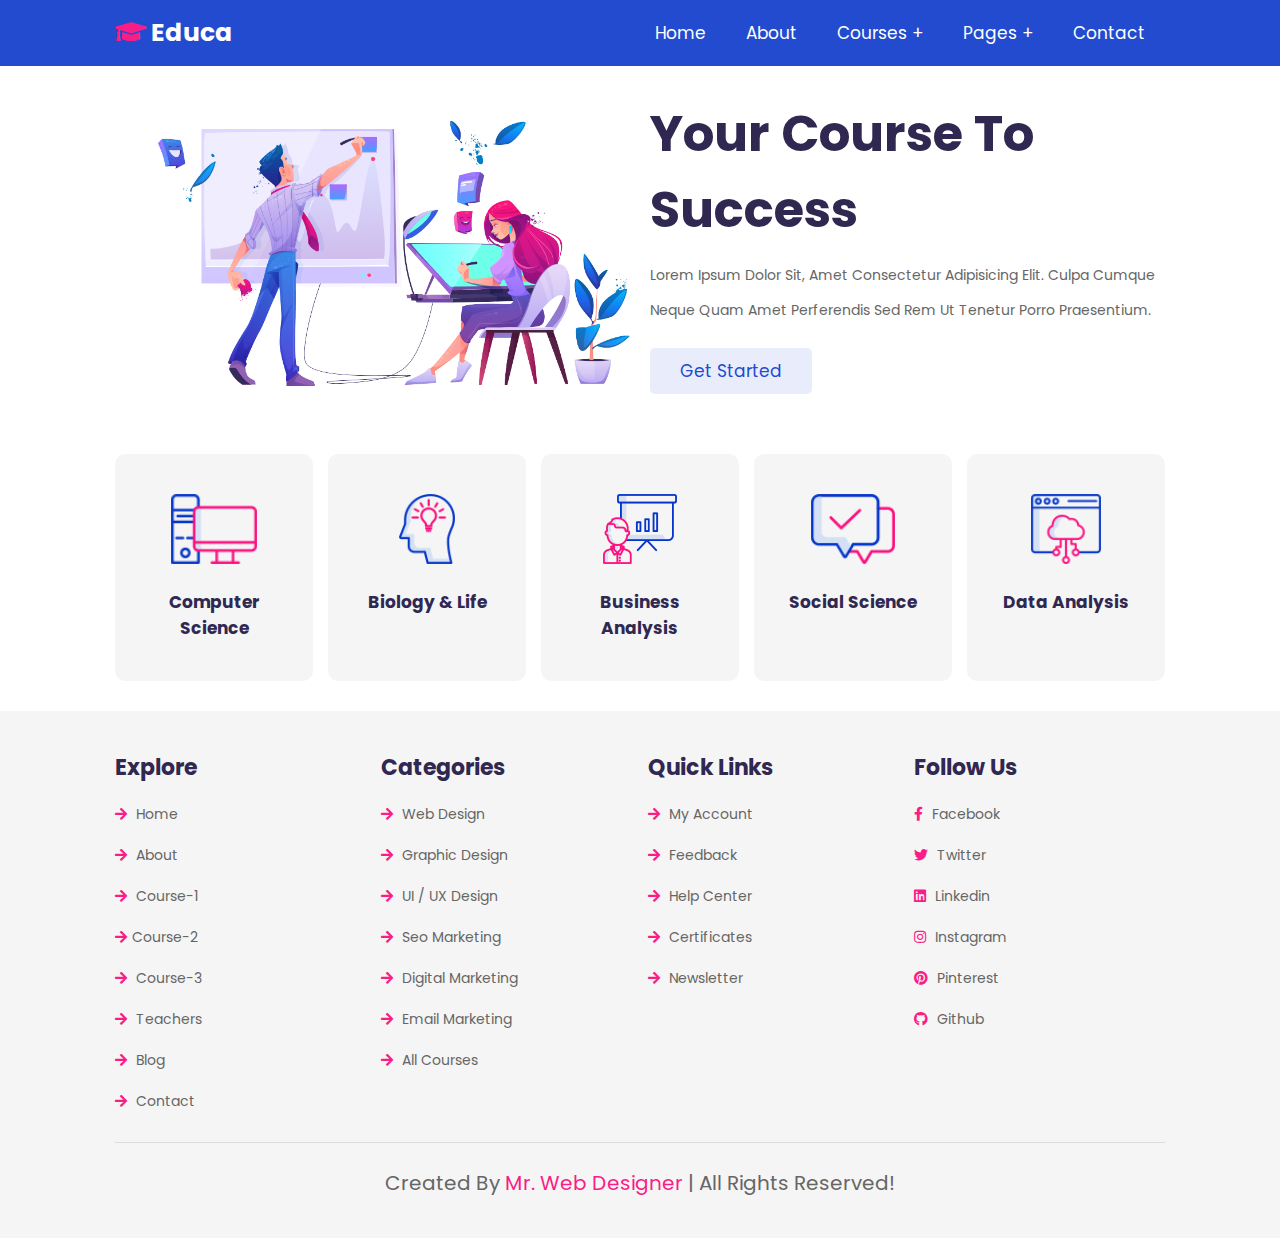
==== index.html @ 273ac565 "Rename home.html to index.html" ====
<!DOCTYPE html>
<html lang="en">
<head>
    <meta charset="UTF-8">
    <meta http-equiv="X-UA-Compatible" content="IE=edge">
    <meta name="viewport" content="width=device-width, initial-scale=1.0">
    <title>home</title>

    <!-- font awesome cdn link  -->
    <link rel="stylesheet" href="https://cdnjs.cloudflare.com/ajax/libs/font-awesome/5.15.4/css/all.min.css">

    <!-- custom css file link  -->
    <link rel="stylesheet" href="css/style.css">

</head>
<body>
    
<!-- header section starts  -->

<header class="header">

    <a href="home.html" class="logo"> <i class="fas fa-graduation-cap"></i> educa </a>

    <div id="menu-btn" class="fas fa-bars"></div>

    <nav class="navbar">
        <ul>
            <li><a href="home.html">home</a></li>
            <li><a href="about.html">about</a></li>
            <li><a href="#">courses +</a>
                <ul>
                    <li><a href="course-1.html">course 01</a></li>
                    <li><a href="course-2.html">course 02</a></li>
                    <li><a href="course-3.html">course 03</a></li>
                </ul>
            </li>
            <li><a href="#">pages +</a>
                <ul>
                    <li><a href="teachers.html">teachers</a></li>
                    <li><a href="blog.html">blogs</a></li>
                </ul>
            </li>
            <li><a href="contact.html">contact</a></li>
        </ul>
    </nav>

</header>

<!-- header section ends -->

<!-- home section starts  -->

<section class="home">

    <div class="image">
        <img src="images/home-img.png" alt="">
    </div>

    <div class="content">
        <h3>your course to success</h3>
        <p>Lorem ipsum dolor sit, amet consectetur adipisicing elit. Culpa cumque neque quam amet perferendis sed rem ut tenetur porro praesentium.</p>
        <a href="#" class="btn">get started</a>
    </div>

</section>

<!-- home section ends -->

<!-- categories section starts  -->

<section class="category">

    <a href="#" class="box">
        <img src="images/category-1.png" alt="">
        <h3>computer science</h3>
    </a>

    <a href="#" class="box">
        <img src="images/category-2.png" alt="">
        <h3>biology & life</h3>
    </a>

    <a href="#" class="box">
        <img src="images/category-3.png" alt="">
        <h3>business analysis</h3>
    </a>

    <a href="#" class="box">
        <img src="images/category-4.png" alt="">
        <h3>social science</h3>
    </a>

    <a href="#" class="box">
        <img src="images/category-5.png" alt="">
        <h3>data analysis</h3>
    </a>

</section>

<!-- categories section ends -->












<!-- footer section starts  -->

<section class="footer">

    <div class="box-container">

        <div class="box">
            <h3>explore</h3>
            <a href="home.html"> <i class="fas fa-arrow-right"></i> home </a>
            <a href="about.html"> <i class="fas fa-arrow-right"></i> about </a>
            <a href="course-1.html"> <i class="fas fa-arrow-right"></i> course-1 </a>
            <a href="course-2.html"> <i class="fas fa-arrow-right"></i>course-2 </a>
            <a href="course-3.html"> <i class="fas fa-arrow-right"></i> course-3 </a>
            <a href="teachers.html"> <i class="fas fa-arrow-right"></i> teachers </a>
            <a href="blog.html"> <i class="fas fa-arrow-right"></i> blog </a>
            <a href="contact.html"> <i class="fas fa-arrow-right"></i> contact </a>
        </div>

        <div class="box">
            <h3>categories</h3>
            <a href="#"> <i class="fas fa-arrow-right"></i> web design </a>
            <a href="#"> <i class="fas fa-arrow-right"></i> graphic design</a>
            <a href="#"> <i class="fas fa-arrow-right"></i> UI / UX design</a>
            <a href="#"> <i class="fas fa-arrow-right"></i> seo marketing</a>
            <a href="#"> <i class="fas fa-arrow-right"></i> digital marketing</a>
            <a href="#"> <i class="fas fa-arrow-right"></i> email marketing</a>
            <a href="#"> <i class="fas fa-arrow-right"></i> all courses</a>
        </div>

        <div class="box">
            <h3>quick links</h3>
            <a href="#"> <i class="fas fa-arrow-right"></i> my account </a>
            <a href="#"> <i class="fas fa-arrow-right"></i> feedback </a>
            <a href="#"> <i class="fas fa-arrow-right"></i> help center </a>
            <a href="#"> <i class="fas fa-arrow-right"></i> certificates </a>
            <a href="#"> <i class="fas fa-arrow-right"></i> newsletter </a>
        </div>

        <div class="box">
            <h3>follow us</h3>
            <a href="#"> <i class="fab fa-facebook-f"></i> facebook </a>
            <a href="#"> <i class="fab fa-twitter"></i> twitter </a>
            <a href="#"> <i class="fab fa-linkedin"></i> linkedin </a>
            <a href="#"> <i class="fab fa-instagram"></i> instagram </a>
            <a href="#"> <i class="fab fa-pinterest"></i> pinterest </a>
            <a href="#"> <i class="fab fa-github"></i> github </a>
        </div>

    </div>

    <div class="credit"> created by <span>mr. web designer</span> | all rights reserved! </div>

</section>

<!-- footer section ends -->

<!-- custom js file link  -->
<script src="js/script.js"></script>

</body>
</html>
---- css/style.css ----
@import url("https://fonts.googleapis.com/css2?family=Poppins:wght@100;300;400;500;600&display=swap");
* {
  font-family: 'Poppins', sans-serif;
  margin: 0;
  padding: 0;
  -webkit-box-sizing: border-box;
          box-sizing: border-box;
  text-transform: capitalize;
  text-decoration: none;
  outline: none;
  border: none;
  -webkit-transition: all .2s linear;
  transition: all .2s linear;
}

html {
  font-size: 62.5%;
  overflow-x: hidden;
}

section {
  padding: 3rem 9%;
}

.btn {
  display: inline-block;
  margin-top: 1rem;
  padding: 1rem 3rem;
  background: #e9edfb;
  color: #224bcf;
  cursor: pointer;
  border-radius: .5rem;
  font-size: 1.7rem;
}

.btn:hover {
  color: #fff;
  background: #224bcf;
}

.heading {
  background: url(../images/heading-bg.png) no-repeat;
  background-size: cover;
  background-position: center;
}

.heading h3 {
  font-size: 3.5rem;
  color: #302851;
}

.heading p {
  font-size: 1.6rem;
  color: #666;
  padding-top: .5rem;
}

.heading p a {
  padding-right: .5rem;
  color: #fa1d86;
}

.heading p a:hover {
  color: #224bcf;
}

.header {
  position: -webkit-sticky;
  position: sticky;
  top: 0;
  left: 0;
  right: 0;
  z-index: 1000;
  display: -webkit-box;
  display: -ms-flexbox;
  display: flex;
  -webkit-box-align: center;
      -ms-flex-align: center;
          align-items: center;
  -webkit-box-pack: justify;
      -ms-flex-pack: justify;
          justify-content: space-between;
  padding: 0 9%;
  background: #224bcf;
}

.header .logo {
  font-size: 2.5rem;
  font-weight: bolder;
  color: #fff;
}

.header .logo i {
  color: #fa1d86;
}

.header .navbar ul {
  list-style: none;
}

.header .navbar ul li {
  position: relative;
  float: left;
}

.header .navbar ul li:hover ul {
  display: block;
}

.header .navbar ul li a {
  padding: 2rem;
  display: block;
  font-size: 1.7rem;
  color: #fff;
}

.header .navbar ul li a:hover {
  background: #fa1d86;
}

.header .navbar ul li ul {
  position: absolute;
  left: 0;
  width: 20rem;
  background: #224bcf;
  display: none;
}

.header .navbar ul li ul li {
  width: 100%;
}

#menu-btn {
  cursor: pointer;
  color: #fff;
  font-size: 2.5rem;
  display: none;
}

.home {
  display: -webkit-box;
  display: -ms-flexbox;
  display: flex;
  -webkit-box-align: center;
      -ms-flex-align: center;
          align-items: center;
  -ms-flex-wrap: wrap;
      flex-wrap: wrap;
  gap: 2rem;
}

.home .image {
  -webkit-box-flex: 1;
      -ms-flex: 1 1 42rem;
          flex: 1 1 42rem;
}

.home .image img {
  width: 100%;
}

.home .content {
  -webkit-box-flex: 1;
      -ms-flex: 1 1 42rem;
          flex: 1 1 42rem;
}

.home .content h3 {
  color: #302851;
  font-size: 5rem;
}

.home .content p {
  font-size: 1.4rem;
  color: #666;
  padding: 1rem 0;
  line-height: 2.5;
}

.category {
  display: -ms-grid;
  display: grid;
  -ms-grid-columns: (minmax(16rem, 1fr))[auto-fit];
      grid-template-columns: repeat(auto-fit, minmax(16rem, 1fr));
  gap: 1.5rem;
}

.category .box {
  border-radius: 1rem;
  background: #f5f5f5;
  padding: 4rem 3rem;
  text-align: center;
}

.category .box img {
  height: 7rem;
  margin-bottom: 2rem;
}

.category .box h3 {
  font-size: 1.7rem;
  color: #302851;
}

.about {
  display: -webkit-box;
  display: -ms-flexbox;
  display: flex;
  -webkit-box-align: center;
      -ms-flex-align: center;
          align-items: center;
  -ms-flex-wrap: wrap;
      flex-wrap: wrap;
  gap: 2rem;
}

.about .image {
  -webkit-box-flex: 1;
      -ms-flex: 1 1 42rem;
          flex: 1 1 42rem;
}

.about .image img {
  width: 100%;
}

.about .content {
  -webkit-box-flex: 1;
      -ms-flex: 1 1 42rem;
          flex: 1 1 42rem;
}

.about .content h3 {
  color: #302851;
  font-size: 4.5rem;
}

.about .content p {
  font-size: 1.4rem;
  padding: 1rem 0;
  color: #666;
  line-height: 2.5;
}

.course-1 {
  display: -ms-grid;
  display: grid;
  -ms-grid-columns: (minmax(31rem, 1fr))[auto-fit];
      grid-template-columns: repeat(auto-fit, minmax(31rem, 1fr));
  gap: 1.5rem;
}

.course-1 .box {
  background: #f5f5f5;
  border-radius: 1rem;
  text-align: center;
  padding: 3rem 2rem;
}

.course-1 .box img {
  margin-bottom: 1rem;
  height: 8rem;
}

.course-1 .box h3 {
  font-size: 2rem;
  color: #302851;
  padding: .5rem 0;
}

.course-1 .box p {
  font-size: 1.4rem;
  color: #666;
  line-height: 2.5;
  padding: 1rem 0;
}

.course-2 {
  display: -ms-grid;
  display: grid;
  -ms-grid-columns: (minmax(31rem, 1fr))[auto-fit];
      grid-template-columns: repeat(auto-fit, minmax(31rem, 1fr));
  gap: 1.5rem;
}

.course-2 .box {
  padding: 2rem;
  border-radius: 1rem;
  background: #f5f5f5;
}

.course-2 .box .image {
  margin-bottom: 2rem;
  text-align: center;
}

.course-2 .box .image img {
  height: 22rem;
}

.course-2 .box .content span {
  font-size: 1.4rem;
  color: #fa1d86;
  background: #ffeaf4;
  padding: .5rem 1rem;
}

.course-2 .box .content h3 {
  color: #302851;
  line-height: 2;
  margin-top: 1.5rem;
  font-size: 2rem;
}

.course-2 .box .content p {
  font-size: 1.4rem;
  color: #666;
  line-height: 2.5;
  padding: 1rem 0;
}

.course-2 .box .content .icons {
  margin-top: 2rem;
  padding-top: 2rem;
  display: -webkit-box;
  display: -ms-flexbox;
  display: flex;
  -webkit-box-align: center;
      -ms-flex-align: center;
          align-items: center;
  -webkit-box-pack: justify;
      -ms-flex-pack: justify;
          justify-content: space-between;
  border-top: 0.1rem solid rgba(0, 0, 0, 0.1);
}

.course-2 .box .content .icons a {
  font-size: 1.4rem;
  color: #666;
}

.course-2 .box .content .icons a:hover {
  color: #fa1d86;
}

.course-2 .box .content .icons a i {
  padding-right: .5rem;
  color: #fa1d86;
}

.course-3 {
  display: -ms-grid;
  display: grid;
  -ms-grid-columns: (minmax(31rem, 1fr))[auto-fit];
      grid-template-columns: repeat(auto-fit, minmax(31rem, 1fr));
  gap: 1.5rem;
}

.course-3 .box {
  text-align: center;
  overflow: hidden;
}

.course-3 .box:hover .video video {
  -webkit-transform: scale(1.1);
          transform: scale(1.1);
}

.course-3 .box .video {
  height: 25rem;
  width: 100%;
  overflow: hidden;
  border-radius: .5rem;
  position: relative;
}

.course-3 .box .video video {
  height: 100%;
  width: 100%;
  -o-object-fit: cover;
     object-fit: cover;
  cursor: pointer;
}

.course-3 .box .video i {
  position: absolute;
  top: 50%;
  left: 50%;
  -webkit-transform: translate(-50%, -50%);
          transform: translate(-50%, -50%);
  font-size: 2rem;
  height: 5rem;
  width: 5rem;
  line-height: 5rem;
  border-radius: 50%;
  background: #fff;
  color: #302851;
  pointer-events: none;
  z-index: 10;
}

.course-3 .box .content {
  padding-top: 1rem;
}

.course-3 .box .content h3 {
  font-size: 1.7rem;
  color: #302851;
  padding: .5rem 0;
}

.course-3 .box .content p {
  font-size: 1.5rem;
  color: #666;
}

.main-video {
  position: fixed;
  top: 0;
  left: 0;
  z-index: 10000;
  background: rgba(0, 0, 0, 0.7);
  display: -webkit-box;
  display: -ms-flexbox;
  display: flex;
  -webkit-box-align: center;
      -ms-flex-align: center;
          align-items: center;
  -webkit-box-pack: center;
      -ms-flex-pack: center;
          justify-content: center;
  height: 100%;
  width: 100%;
  display: none;
}

.main-video.active {
  display: -webkit-box;
  display: -ms-flexbox;
  display: flex;
}

.main-video #close-vid {
  position: absolute;
  top: 1.5rem;
  right: 2.5rem;
  font-size: 6rem;
  color: #fff;
  cursor: pointer;
}

.main-video video {
  width: 80%;
  border: 0.5rem solid #fff;
  border-radius: .5rem;
}

.teachers {
  display: -ms-grid;
  display: grid;
  -ms-grid-columns: (minmax(27rem, 1fr))[auto-fit];
      grid-template-columns: repeat(auto-fit, minmax(27rem, 1fr));
  gap: 1.5rem;
}

.teachers .box {
  text-align: center;
  overflow: hidden;
}

.teachers .box:hover .image .share {
  -webkit-transform: translateY(0);
          transform: translateY(0);
}

.teachers .box:hover .image .share a {
  -webkit-transform: translateY(-1rem);
          transform: translateY(-1rem);
  opacity: 1;
  -webkit-transition: -webkit-transform .2s .2s;
  transition: -webkit-transform .2s .2s;
  transition: transform .2s .2s;
  transition: transform .2s .2s, -webkit-transform .2s .2s;
}

.teachers .box .image {
  overflow: hidden;
  height: 32rem;
  width: 100%;
  position: relative;
  border-radius: 1rem;
}

.teachers .box .image .share {
  position: absolute;
  top: 0;
  left: 0;
  height: 100%;
  width: 100%;
  background: rgba(0, 0, 0, 0.7);
  display: -webkit-box;
  display: -ms-flexbox;
  display: flex;
  -webkit-box-align: end;
      -ms-flex-align: end;
          align-items: flex-end;
  -webkit-box-pack: center;
      -ms-flex-pack: center;
          justify-content: center;
  z-index: 10;
  overflow: hidden;
  -webkit-transform: translateY(-100%);
          transform: translateY(-100%);
}

.teachers .box .image .share a {
  font-size: 2.5rem;
  margin: 2rem 1.5rem;
  color: #fff;
  -webkit-transform: translateY(5rem);
          transform: translateY(5rem);
  opacity: 0;
}

.teachers .box .image .share a:hover {
  color: #fa1d86;
}

.teachers .box .image img {
  height: 100%;
  width: 100%;
  -o-object-fit: cover;
     object-fit: cover;
}

.teachers .box .content {
  padding-top: 1rem;
}

.teachers .box .content h3 {
  font-size: 2rem;
  color: #302851;
}

.teachers .box .content span {
  color: #666;
  font-size: 1.5rem;
}

.blog {
  display: -ms-grid;
  display: grid;
  -ms-grid-columns: (minmax(31rem, 1fr))[auto-fit];
      grid-template-columns: repeat(auto-fit, minmax(31rem, 1fr));
  gap: 1.5rem;
}

.blog .box .image {
  height: 25rem;
  width: 100%;
  overflow: hidden;
}

.blog .box .image img {
  height: 100%;
  width: 100%;
  -o-object-fit: cover;
     object-fit: cover;
  border-radius: .5rem;
}

.blog .box .content {
  padding: 2rem;
  background: #f5f5f5;
}

.blog .box .content .icons {
  padding: 1.5rem 0;
  margin-bottom: 1rem;
  display: -webkit-box;
  display: -ms-flexbox;
  display: flex;
  -webkit-box-align: center;
      -ms-flex-align: center;
          align-items: center;
  -webkit-box-pack: justify;
      -ms-flex-pack: justify;
          justify-content: space-between;
}

.blog .box .content .icons a {
  font-size: 1.4rem;
  color: #666;
}

.blog .box .content .icons a:hover {
  color: #224bcf;
}

.blog .box .content .icons a i {
  padding-right: .5rem;
  color: #224bcf;
}

.blog .box .content h3 {
  font-size: 1.7rem;
  padding: .5rem 0;
  color: #302851;
}

.blog .box .content p {
  padding: 1rem 0;
  font-size: 1.4rem;
  line-height: 2.5;
  color: #666;
}

.contact .icons-container {
  display: -ms-grid;
  display: grid;
  -ms-grid-columns: (minmax(30rem, 1fr))[auto-fit];
      grid-template-columns: repeat(auto-fit, minmax(30rem, 1fr));
  gap: 1.5rem;
}

.contact .icons-container .icons {
  text-align: center;
  padding: 2rem;
  border-radius: 1rem;
  background: #f5f5f5;
  margin-bottom: 2rem;
}

.contact .icons-container .icons i {
  height: 6.5rem;
  width: 6.5rem;
  line-height: 6.5rem;
  font-size: 2.5rem;
  color: #224bcf;
  background: #e9edfb;
  border-radius: 50%;
  text-align: center;
  margin-bottom: .5rem;
}

.contact .icons-container .icons h3 {
  font-size: 2rem;
  color: #302851;
  padding: .7rem 0;
}

.contact .icons-container .icons p {
  line-height: 2;
  font-size: 1.4rem;
  color: #666;
}

.contact .row {
  display: -webkit-box;
  display: -ms-flexbox;
  display: flex;
  -ms-flex-wrap: wrap;
      flex-wrap: wrap;
  gap: 1.5rem;
}

.contact .row form {
  -webkit-box-flex: 1;
      -ms-flex: 1 1 42rem;
          flex: 1 1 42rem;
  border-radius: 1rem;
  background: #f5f5f5;
  padding: 2rem;
}

.contact .row form h3 {
  font-size: 2.5rem;
  color: #302851;
  margin-bottom: .5rem;
}

.contact .row form .box, .contact .row form textarea {
  width: 100%;
  padding: 1rem 1.2rem;
  font-size: 1.6rem;
  color: #666;
  text-transform: none;
  margin: 1rem 0;
  border-radius: .5rem;
  background: #fff;
}

.contact .row form textarea {
  height: 15rem;
  resize: none;
}

.contact .row .map {
  -webkit-box-flex: 1;
      -ms-flex: 1 1 42rem;
          flex: 1 1 42rem;
  width: 100%;
  border-radius: 1rem;
}

.footer {
  background: #f5f5f5;
}

.footer .box-container {
  display: -ms-grid;
  display: grid;
  -ms-grid-columns: (minmax(25rem, 1fr))[auto-fit];
      grid-template-columns: repeat(auto-fit, minmax(25rem, 1fr));
  gap: 1.5rem;
}

.footer .box-container .box h3 {
  font-size: 2.2rem;
  padding: 1rem 0;
  color: #302851;
}

.footer .box-container .box a {
  display: block;
  font-size: 1.4rem;
  padding: 1rem 0;
  color: #666;
}

.footer .box-container .box a:hover {
  color: #fa1d86;
}

.footer .box-container .box a:hover i {
  padding-right: 2rem;
}

.footer .box-container .box a i {
  color: #fa1d86;
  padding-right: .5rem;
}

.footer .credit {
  text-align: center;
  margin-top: 2rem;
  padding: 1rem;
  padding-top: 2.5rem;
  font-size: 2rem;
  color: #666;
  border-top: 0.1rem solid rgba(0, 0, 0, 0.1);
}

.footer .credit span {
  color: #fa1d86;
}

@media (max-width: 1200px) {
  html {
    font-size: 55%;
  }
  section {
    padding: 3rem 2rem;
  }
}

@media (max-width: 768px) {
  #menu-btn {
    display: inline-block;
  }
  .header {
    padding: 2rem;
  }
  .header .navbar {
    position: absolute;
    top: 99%;
    left: 0;
    right: 0;
    background: #224bcf;
    -webkit-clip-path: polygon(0 0, 100% 0, 100% 0, 0 0);
            clip-path: polygon(0 0, 100% 0, 100% 0, 0 0);
  }
  .header .navbar.active {
    -webkit-clip-path: polygon(0 0, 100% 0, 100% 100%, 0 100%);
            clip-path: polygon(0 0, 100% 0, 100% 100%, 0 100%);
  }
  .header .navbar ul li {
    width: 100%;
  }
  .header .navbar ul li ul {
    width: 100%;
    position: relative;
  }
  .about .content h3 {
    font-size: 3rem;
  }
  .main-video video {
    width: 95%;
    border-width: .2rem;
  }
}

@media (max-width: 450px) {
  html {
    font-size: 50%;
  }
}
/*# sourceMappingURL=style.css.map */
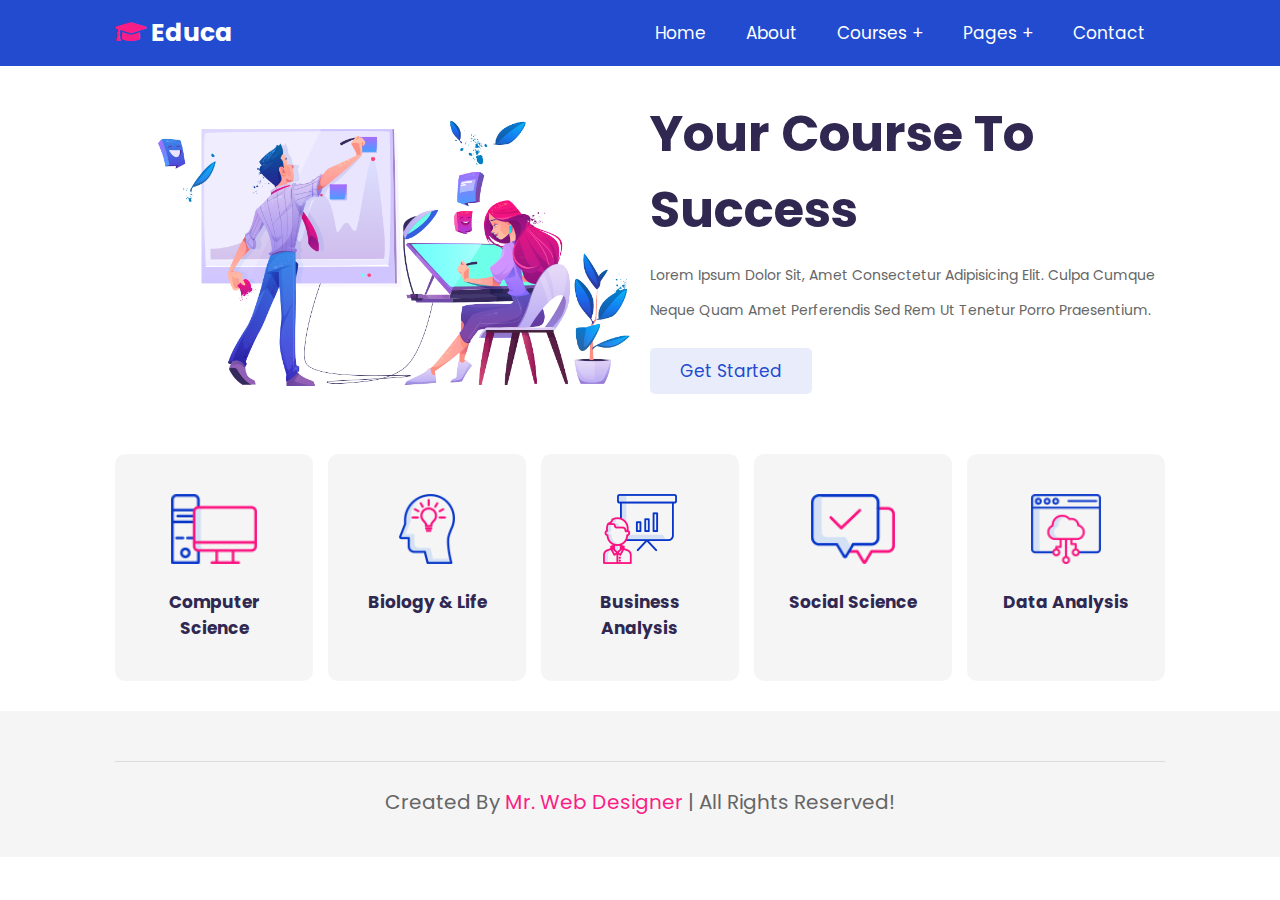
==== commit 0614cda5: "Update index.html" ====
--- a/index.html
+++ b/index.html
@@ -19,13 +19,13 @@
 
 <header class="header">
 
-    <a href="home.html" class="logo"> <i class="fas fa-graduation-cap"></i> educa </a>
+    <a href="index.html" class="logo"> <i class="fas fa-graduation-cap"></i> educa </a>
 
     <div id="menu-btn" class="fas fa-bars"></div>
 
     <nav class="navbar">
         <ul>
-            <li><a href="home.html">home</a></li>
+            <li><a href="index.html">home</a></li>
             <li><a href="about.html">about</a></li>
             <li><a href="#">courses +</a>
                 <ul>
@@ -114,52 +114,6 @@
 
 <section class="footer">
 
-    <div class="box-container">
-
-        <div class="box">
-            <h3>explore</h3>
-            <a href="home.html"> <i class="fas fa-arrow-right"></i> home </a>
-            <a href="about.html"> <i class="fas fa-arrow-right"></i> about </a>
-            <a href="course-1.html"> <i class="fas fa-arrow-right"></i> course-1 </a>
-            <a href="course-2.html"> <i class="fas fa-arrow-right"></i>course-2 </a>
-            <a href="course-3.html"> <i class="fas fa-arrow-right"></i> course-3 </a>
-            <a href="teachers.html"> <i class="fas fa-arrow-right"></i> teachers </a>
-            <a href="blog.html"> <i class="fas fa-arrow-right"></i> blog </a>
-            <a href="contact.html"> <i class="fas fa-arrow-right"></i> contact </a>
-        </div>
-
-        <div class="box">
-            <h3>categories</h3>
-            <a href="#"> <i class="fas fa-arrow-right"></i> web design </a>
-            <a href="#"> <i class="fas fa-arrow-right"></i> graphic design</a>
-            <a href="#"> <i class="fas fa-arrow-right"></i> UI / UX design</a>
-            <a href="#"> <i class="fas fa-arrow-right"></i> seo marketing</a>
-            <a href="#"> <i class="fas fa-arrow-right"></i> digital marketing</a>
-            <a href="#"> <i class="fas fa-arrow-right"></i> email marketing</a>
-            <a href="#"> <i class="fas fa-arrow-right"></i> all courses</a>
-        </div>
-
-        <div class="box">
-            <h3>quick links</h3>
-            <a href="#"> <i class="fas fa-arrow-right"></i> my account </a>
-            <a href="#"> <i class="fas fa-arrow-right"></i> feedback </a>
-            <a href="#"> <i class="fas fa-arrow-right"></i> help center </a>
-            <a href="#"> <i class="fas fa-arrow-right"></i> certificates </a>
-            <a href="#"> <i class="fas fa-arrow-right"></i> newsletter </a>
-        </div>
-
-        <div class="box">
-            <h3>follow us</h3>
-            <a href="#"> <i class="fab fa-facebook-f"></i> facebook </a>
-            <a href="#"> <i class="fab fa-twitter"></i> twitter </a>
-            <a href="#"> <i class="fab fa-linkedin"></i> linkedin </a>
-            <a href="#"> <i class="fab fa-instagram"></i> instagram </a>
-            <a href="#"> <i class="fab fa-pinterest"></i> pinterest </a>
-            <a href="#"> <i class="fab fa-github"></i> github </a>
-        </div>
-
-    </div>
-
     <div class="credit"> created by <span>mr. web designer</span> | all rights reserved! </div>
 
 </section>
